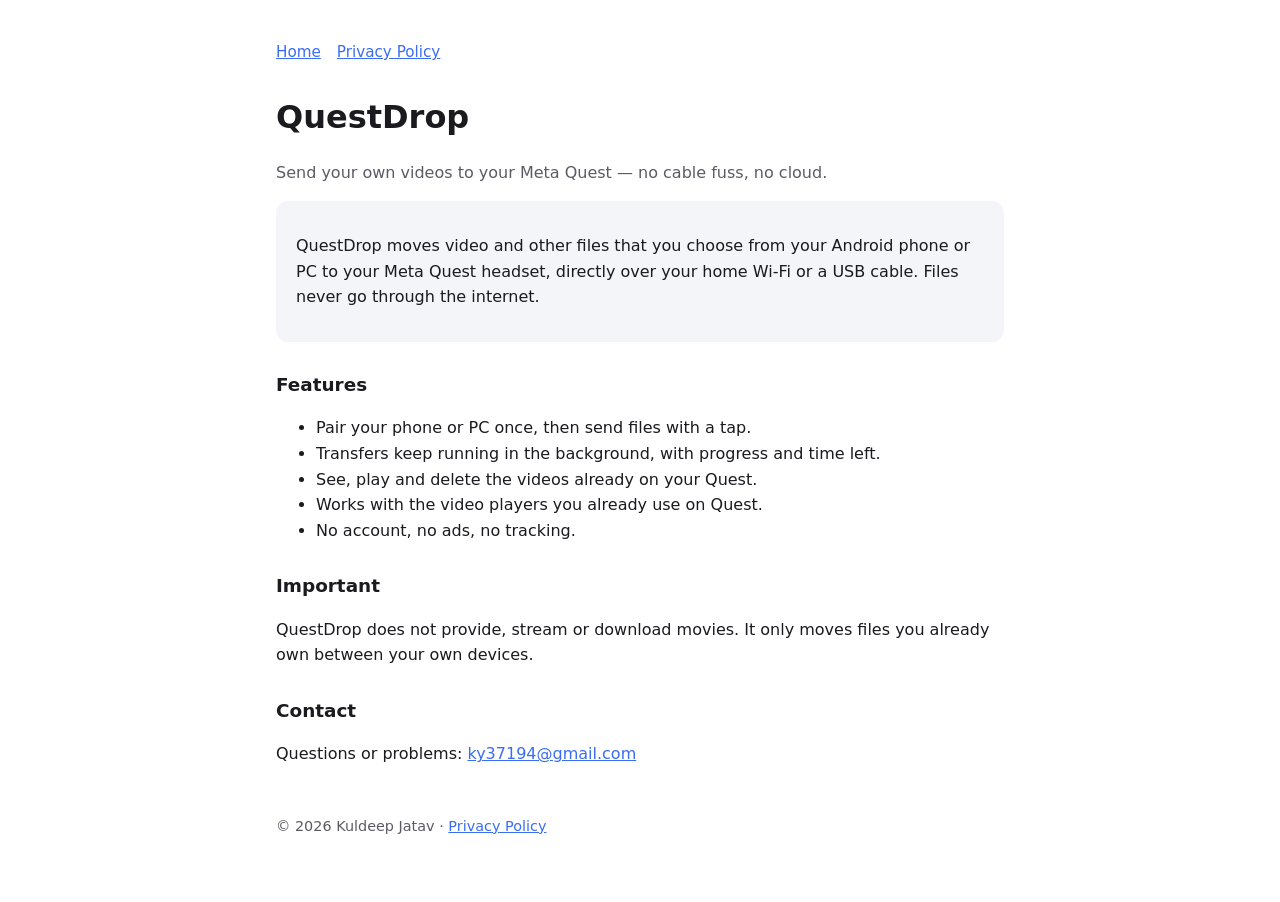
==== index.html @ eef21692 "QuestDrop website and privacy policy Co-Authored-By: Claude Opus 5.5 <noreply@anthropic.com>" ====
<!doctype html>
<html lang="en">
<head>
<meta charset="utf-8">
<meta name="viewport" content="width=device-width, initial-scale=1">
<title>QuestDrop</title>
<meta name="description" content="QuestDrop moves your own videos and files from your phone or PC to your Meta Quest over Wi-Fi or USB.">
<link rel="stylesheet" href="style.css">
</head>
<body>
<main>
  <nav><a href="./">Home</a><a href="privacy.html">Privacy Policy</a></nav>
  <h1>QuestDrop</h1>
  <p class="muted">Send your own videos to your Meta Quest — no cable fuss, no cloud.</p>

  <div class="card">
    <p>QuestDrop moves video and other files that you choose from your Android phone or PC to your Meta Quest headset, directly over your home Wi-Fi or a USB cable. Files never go through the internet.</p>
  </div>

  <h2>Features</h2>
  <ul>
    <li>Pair your phone or PC once, then send files with a tap.</li>
    <li>Transfers keep running in the background, with progress and time left.</li>
    <li>See, play and delete the videos already on your Quest.</li>
    <li>Works with the video players you already use on Quest.</li>
    <li>No account, no ads, no tracking.</li>
  </ul>

  <h2>Important</h2>
  <p>QuestDrop does not provide, stream or download movies. It only moves files you already own between your own devices.</p>

  <h2>Contact</h2>
  <p>Questions or problems: <a href="mailto:ky37194@gmail.com">ky37194@gmail.com</a></p>

  <footer>© 2026 Kuldeep Jatav · <a href="privacy.html">Privacy Policy</a></footer>
</main>
</body>
</html>
---- style.css ----
:root { --bg:#ffffff; --fg:#1a1a1f; --muted:#5b5b66; --accent:#3b6cf6; --card:#f4f5f8; }
@media (prefers-color-scheme: dark) {
  :root { --bg:#111216; --fg:#ececf1; --muted:#a0a0ad; --accent:#7c9cff; --card:#1c1d23; }
}
* { box-sizing:border-box; }
body { margin:0; background:var(--bg); color:var(--fg); font:16px/1.6 system-ui,-apple-system,"Segoe UI",Roboto,sans-serif; }
main { max-width:760px; margin:0 auto; padding:40px 16px 64px; }
h1 { font-size:2rem; margin:0 0 4px; }
h2 { font-size:1.15rem; margin:28px 0 6px; }
p, li { color:var(--fg); }
.muted { color:var(--muted); }
a { color:var(--accent); }
.card { background:var(--card); border-radius:12px; padding:16px 20px; margin:16px 0; }
nav { display:flex; gap:16px; margin-bottom:28px; font-size:.95rem; }
footer { margin-top:48px; font-size:.9rem; color:var(--muted); }
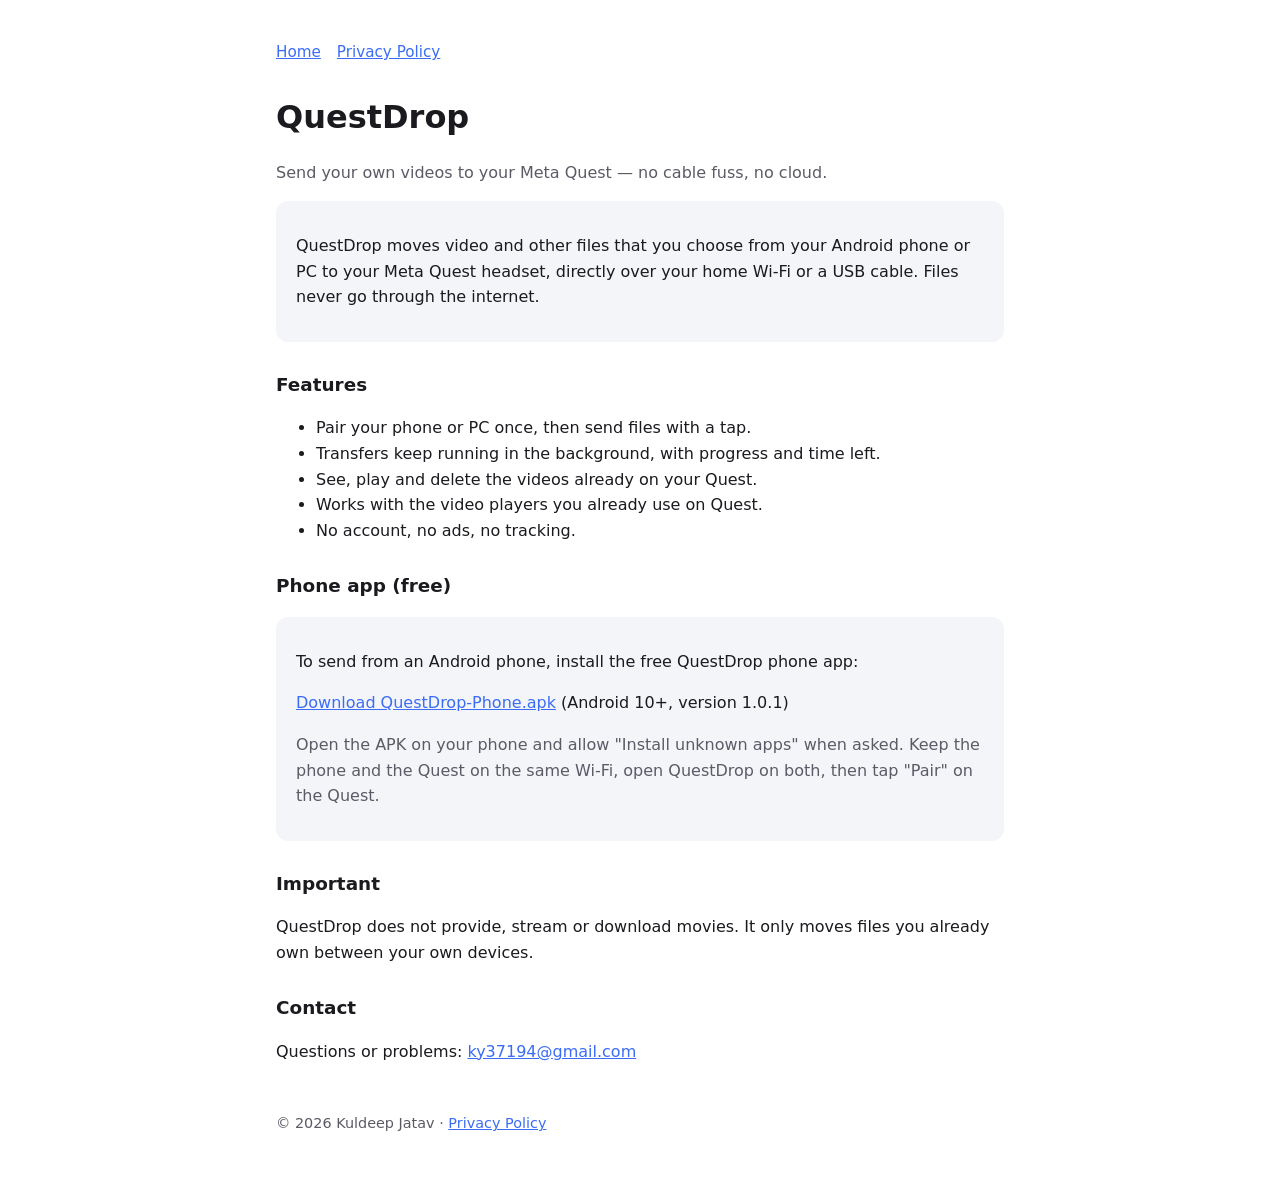
==== commit 9b1fc51a: "Add phone app download link Co-Authored-By: Claude Opus 5.5 <noreply@anthropic.com>" ====
--- a/index.html
+++ b/index.html
@@ -26,6 +26,13 @@
     <li>No account, no ads, no tracking.</li>
   </ul>
 
+  <h2>Phone app (free)</h2>
+  <div class="card">
+    <p>To send from an Android phone, install the free QuestDrop phone app:</p>
+    <p><a href="https://github.com/ky37194-gif/questdrop/releases/download/phone-v1.0.1/QuestDrop-Phone.apk">Download QuestDrop-Phone.apk</a> (Android 10+, version 1.0.1)</p>
+    <p class="muted">Open the APK on your phone and allow "Install unknown apps" when asked. Keep the phone and the Quest on the same Wi-Fi, open QuestDrop on both, then tap "Pair" on the Quest.</p>
+  </div>
+
   <h2>Important</h2>
   <p>QuestDrop does not provide, stream or download movies. It only moves files you already own between your own devices.</p>
 
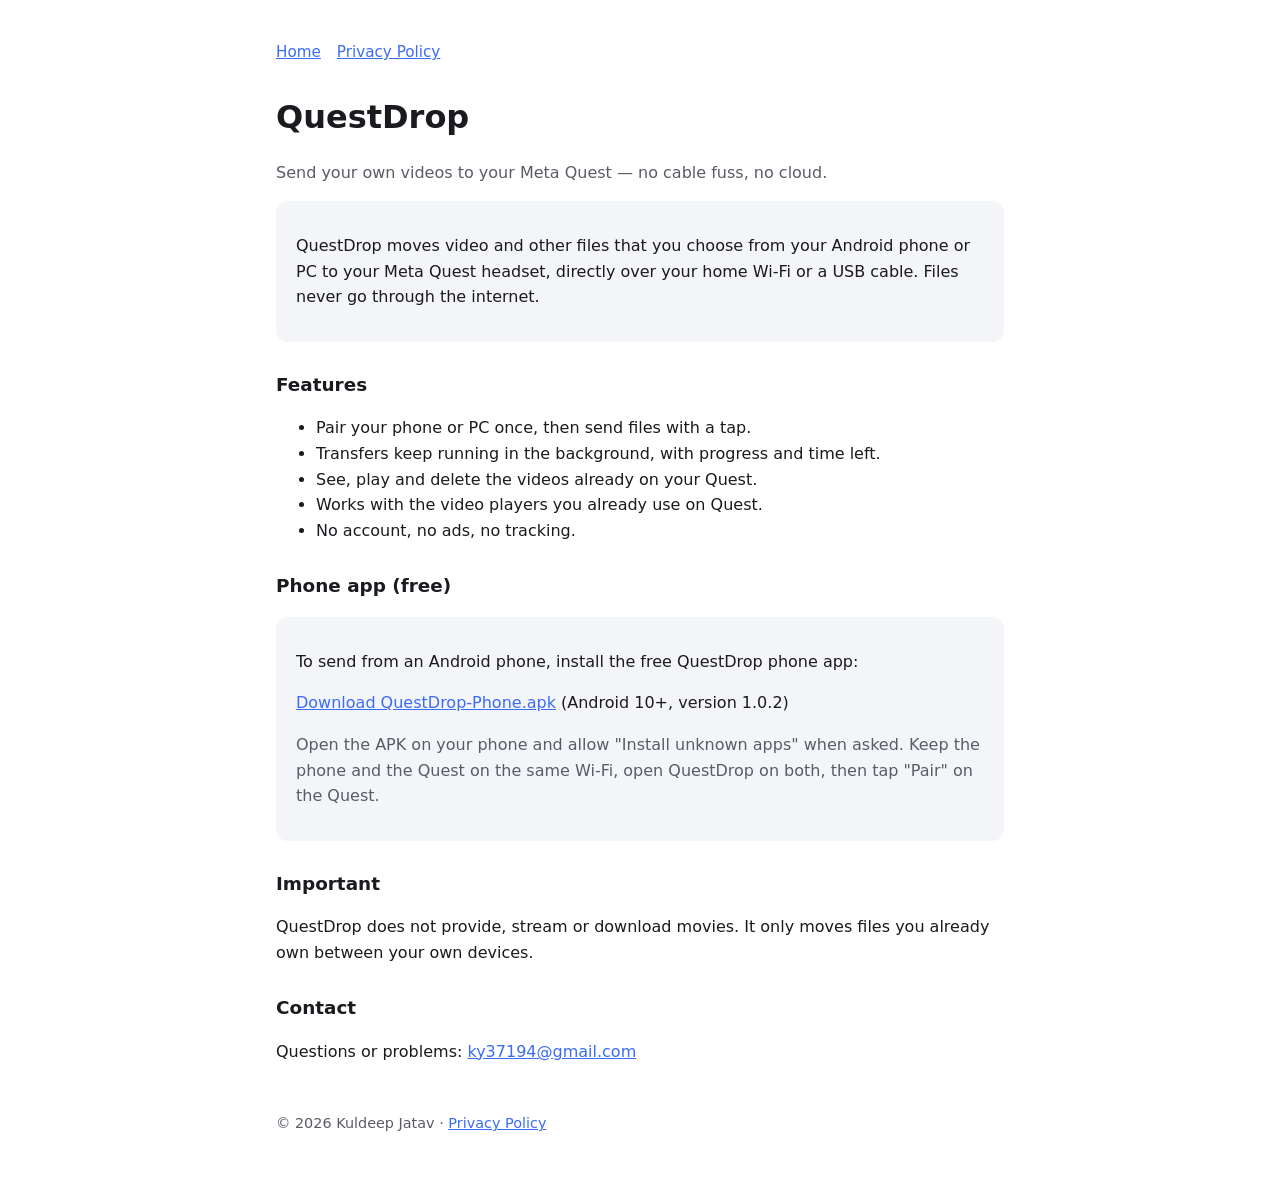
==== commit f6acad85: "Phone app 1.0.2 Co-Authored-By: Claude Opus 5.5 <noreply@anthropic.com>" ====
--- a/index.html
+++ b/index.html
@@ -29,7 +29,7 @@
   <h2>Phone app (free)</h2>
   <div class="card">
     <p>To send from an Android phone, install the free QuestDrop phone app:</p>
-    <p><a href="https://github.com/ky37194-gif/questdrop/releases/download/phone-v1.0.1/QuestDrop-Phone.apk">Download QuestDrop-Phone.apk</a> (Android 10+, version 1.0.1)</p>
+    <p><a href="https://github.com/ky37194-gif/questdrop/releases/download/phone-v1.0.1/QuestDrop-Phone.apk">Download QuestDrop-Phone.apk</a> (Android 10+, version 1.0.2)</p>
     <p class="muted">Open the APK on your phone and allow "Install unknown apps" when asked. Keep the phone and the Quest on the same Wi-Fi, open QuestDrop on both, then tap "Pair" on the Quest.</p>
   </div>
 
